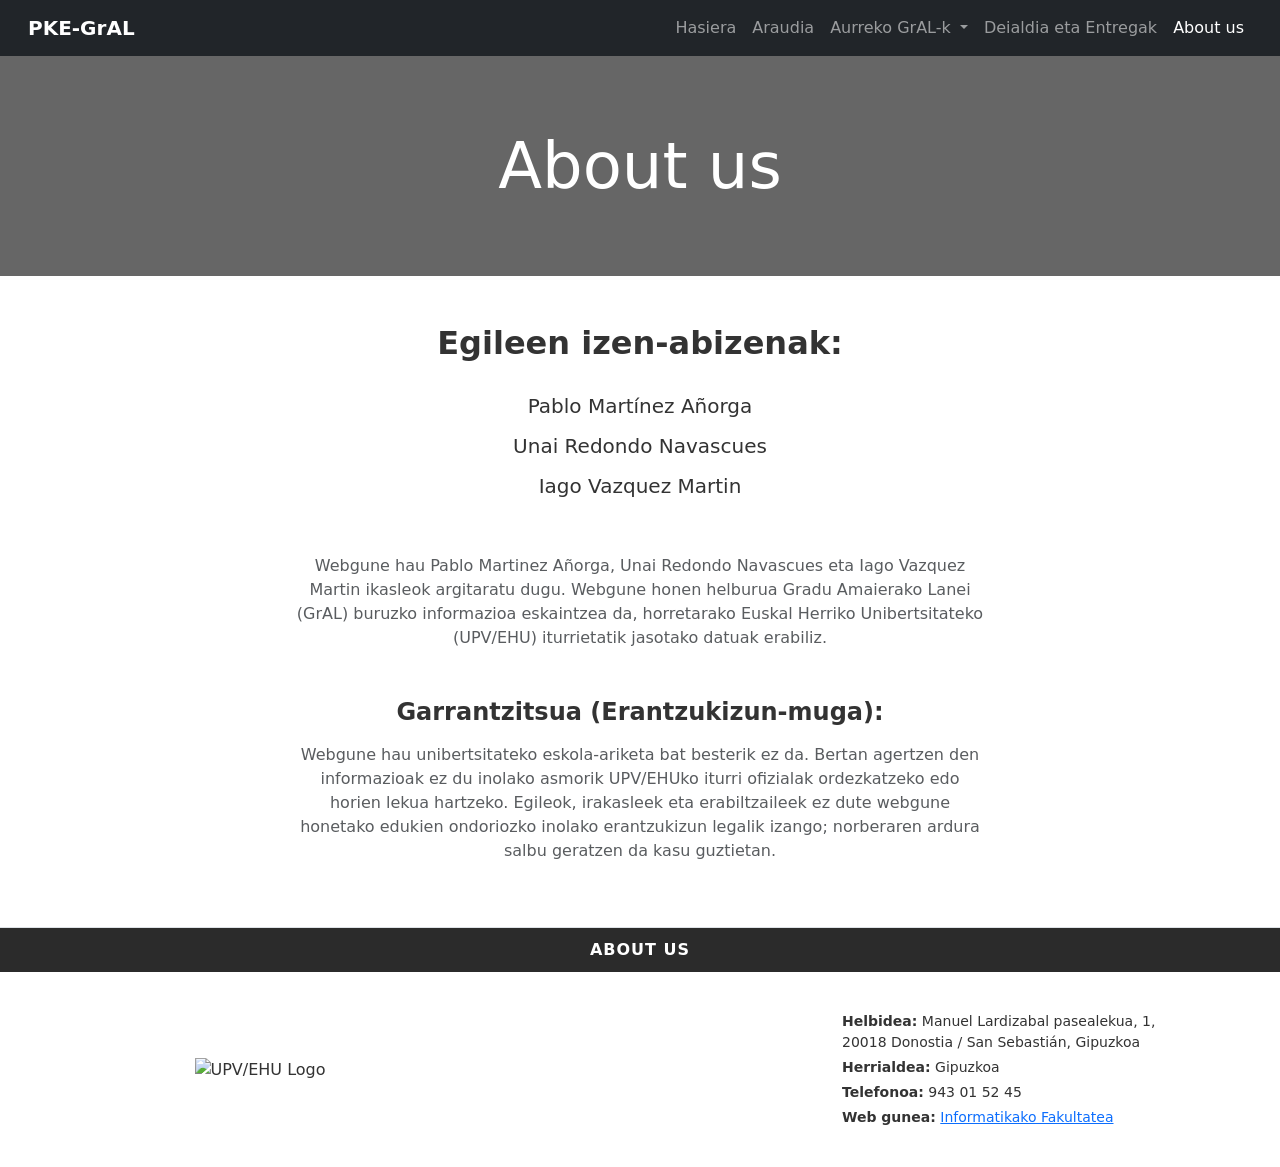
==== about-us.html @ a4811dd6 "mugikorrera pasa, faltatzen da azken urteko grlak" ====
<!DOCTYPE html>
<html lang="eu">
<head>
    <meta charset="UTF-8">
    <meta name="viewport" content="width=device-width, initial-scale=1.0">
    <title>PKE-GrAL - About us</title>

    <!-- Bootstrap 5 CSS e Iconos -->
    <link href="https://cdn.jsdelivr.net/npm/bootstrap@5.3.2/dist/css/bootstrap.min.css" rel="stylesheet">
    <link rel="stylesheet" href="https://cdn.jsdelivr.net/npm/bootstrap-icons@1.11.1/font/bootstrap-icons.css">

    <style>
        body {
            font-family: system-ui, -apple-system, BlinkMacSystemFont, "Segoe UI", Roboto, sans-serif;
            background-color: #ffffff;
            color: #333333;
        }

        /* Banner Hero de la cabecera */
        .hero-banner {
            position: relative;
            background: linear-gradient(rgba(0, 0, 0, 0.6), rgba(0, 0, 0, 0.6)), 
                        url('https://images.unsplash.com/photo-1541829070764-84a7d30dd3f3?auto=format&fit=crop&w=1200&q=80') center/cover no-repeat;
            min-height: 220px;
            display: flex;
            align-items: center;
            justify-content: center;
            color: white;
            text-align: center;
        }

        .footer-header {
            background-color: #2b2b2b;
            color: white;
            padding: 10px;
            font-weight: bold;
            text-align: center;
            letter-spacing: 1px;
        }
    </style>
</head>
<body>

    <!-- BARRA DE NAVEGACIÓN SUPERIOR (NAVBAR) -->
    <nav class="navbar navbar-expand-lg navbar-dark bg-dark sticky-top px-3">
        <div class="container-fluid">
            <a class="navbar-brand fw-bold me-4" href="index.html">PKE-GrAL</a>
            <button class="navbar-toggler" type="button" data-bs-toggle="collapse" data-bs-target="#navbarContent">
                <span class="navbar-toggler-icon"></span>
            </button>
            <div class="collapse navbar-collapse" id="navbarContent">
                <ul class="navbar-nav ms-auto mb-2 mb-lg-0 align-items-center">
                    <li class="nav-item">
                        <a class="nav-link" href="index.html">Hasiera</a>
                    </li>
                    <li class="nav-item">
                        <a class="nav-link" href="araudia.html">Araudia</a>
                    </li>
                    
                    <!-- Desplegable Aurreko GrAL-k -->
                    <li class="nav-item dropdown">
                        <a class="nav-link dropdown-toggle" href="#" role="button" data-bs-toggle="dropdown">
                            Aurreko GrAL-k
                        </a>
                        <ul class="dropdown-menu">
                            <li><a class="dropdown-item" href="aurrekoUrtekoGrALk/AurrekoGrALk.html">Aurreko GrAL-k Hasiera</a></li>
                            <li><a class="dropdown-item" href="aurrekoUrtekoGrALk/konputagailuen-ingeniaritza.html">Konputagailuen ingeniaritza</a></li>
                            <li><a class="dropdown-item" href="aurrekoUrtekoGrALk/software-ingeniaritza.html">Software ingeniaritza</a></li>
                            <li><hr class="dropdown-divider"></li>
                            <li><a class="dropdown-item" href="aurrekoUrtekoGrALk/poster.html">Poster</a></li>
                        </ul>
                    </li>

                    <li class="nav-item">
                        <a class="nav-link" href="deialdia-entregak.html">Deialdia eta Entregak</a>
                    </li>
                    <li class="nav-item">
                        <a class="nav-link active" href="about-us.html">About us</a>
                    </li>
                </ul>
            </div>
        </div>
    </nav>

    <!-- CABECERA DE LA PÁGINA -->
    <header class="hero-banner">
        <div class="container py-4">
            <h1 class="display-3 fw-normal mb-0">About us</h1>
        </div>
    </header>

    <main class="container my-5">
        <div class="row justify-content-center text-center">
            <div class="col-12 col-md-10 col-lg-8">
                
                <!-- EGILEEN IZEN-ABIZENAK -->
                <h2 class="fw-bold mb-4">Egileen izen-abizenak:</h2>
                
                <ul class="list-unstyled fs-5 mb-5 lh-lg">
                    <li>Pablo Martínez Añorga</li>
                    <li>Unai Redondo Navascues</li>
                    <li>Iago Vazquez Martin</li>
                </ul>

                <!-- TEXTO INTRODUCTORIO -->
                <p class="fs-6 text-muted mb-5 px-md-4">
                    Webgune hau Pablo Martinez Añorga, Unai Redondo Navascues eta Iago Vazquez Martin ikasleok argitaratu dugu. Webgune honen helburua Gradu Amaierako Lanei (GrAL) buruzko informazioa eskaintzea da, horretarako Euskal Herriko Unibertsitateko (UPV/EHU) iturrietatik jasotako datuak erabiliz.
                </p>

                <!-- GARRANTZITSUA / ERANTZUKIZUN-MUGA -->
                <h4 class="fw-bold mb-3">Garrantzitsua (Erantzukizun-muga):</h4>
                
                <p class="fs-6 text-muted px-md-4">
                    Webgune hau unibertsitateko eskola-ariketa bat besterik ez da. Bertan agertzen den informazioak ez du inolako asmorik UPV/EHUko iturri ofizialak ordezkatzeko edo horien lekua hartzeko. Egileok, irakasleek eta erabiltzaileek ez dute webgune honetako edukien ondoriozko inolako erantzukizun legalik izango; norberaren ardura salbu geratzen da kasu guztietan.
                </p>

            </div>
        </div>
    </main>

    <!-- PIE DE PÁGINA (FOOTER) -->
    <footer class="mt-5 border-top">
        <div class="footer-header">
            <a href="about-us.html" class="text-white text-decoration-none">ABOUT US</a>
        </div>
        <div class="container py-4">
            <div class="row align-items-center g-4">
                <div class="col-12 col-md-4 text-center">
                    <img src="https://upload.wikimedia.org/wikipedia/commons/8/8b/EHU_logo.svg" style="max-width: 220px;" alt="UPV/EHU Logo">
                </div>
                <div class="col-12 col-md-4 text-center">
                    <iframe src="https://www.google.com/maps/embed?pb=!1m18!1m12!1m3!1d2903.626246419082!2d-2.0089!3d43.3082!2m3!1f0!2f0!3f0!3m2!1i1024!2i768!4f13.1!3m3!1m2!1s0xd51b072230113c1%3A0xb35a3962635db150!2sFacultad%20de%20Inform%C3%A1tica%20UPV%2FEHU!5e0!3m2!1ses!2ses!4v1700000000000" width="100%" height="140" style="border:0; border-radius: 6px;" allowfullscreen="" loading="lazy"></iframe>
                </div>
                <div class="col-12 col-md-4 text-center text-md-start small">
                    <p class="mb-1"><strong>Helbidea:</strong> Manuel Lardizabal pasealekua, 1, 20018 Donostia / San Sebastián, Gipuzkoa</p>
                    <p class="mb-1"><strong>Herrialdea:</strong> Gipuzkoa</p>
                    <p class="mb-1"><strong>Telefonoa:</strong> 943 01 52 45</p>
                    <p class="mb-0"><strong>Web gunea:</strong> <a href="https://www.ehu.eus/eu/web/informatika-fakultatea" target="_blank">Informatikako Fakultatea</a></p>
                </div>
            </div>
        </div>
    </footer>

    <!-- Bootstrap 5 JS -->
    <script src="https://cdn.jsdelivr.net/npm/bootstrap@5.3.2/dist/js/bootstrap.bundle.min.js"></script>
</body>
</html>
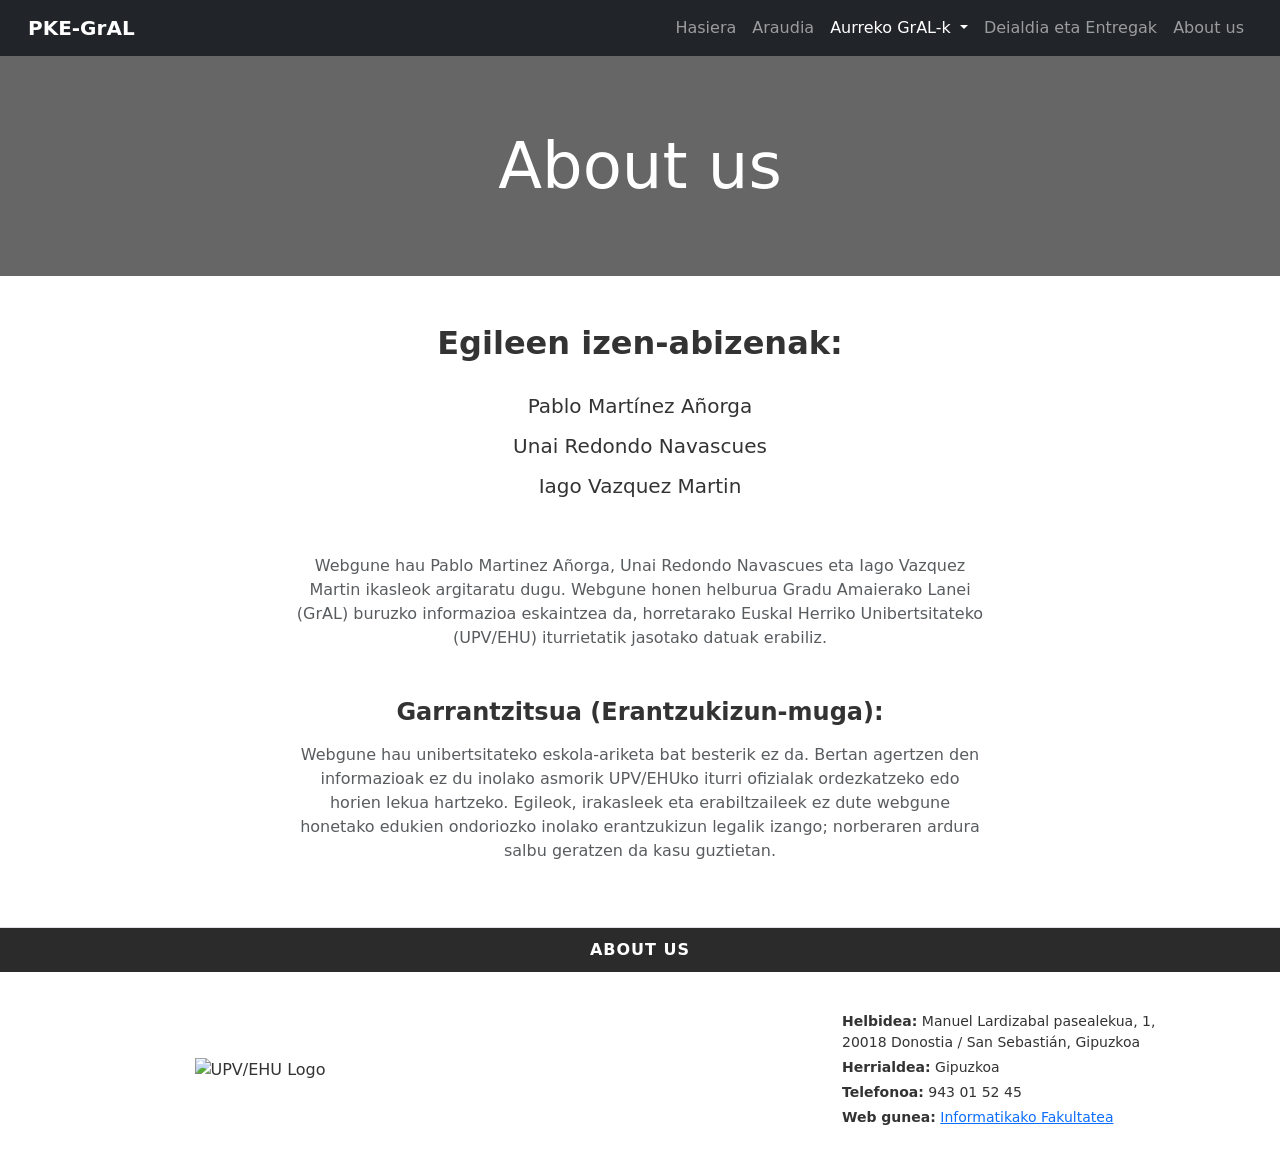
==== commit ada2a1c3: "final" ====
--- a/about-us.html
+++ b/about-us.html
@@ -41,41 +41,42 @@
 </head>
 <body>
 
-    <!-- BARRA DE NAVEGACIÓN SUPERIOR (NAVBAR) -->
-    <nav class="navbar navbar-expand-lg navbar-dark bg-dark sticky-top px-3">
+   <nav class="navbar navbar-expand-lg navbar-dark bg-dark sticky-top px-3">
         <div class="container-fluid">
-            <a class="navbar-brand fw-bold me-4" href="index.html">PKE-GrAL</a>
+            <a class="navbar-brand fw-bold me-4" href="../index.html">PKE-GrAL</a>
             <button class="navbar-toggler" type="button" data-bs-toggle="collapse" data-bs-target="#navbarContent">
                 <span class="navbar-toggler-icon"></span>
             </button>
             <div class="collapse navbar-collapse" id="navbarContent">
                 <ul class="navbar-nav ms-auto mb-2 mb-lg-0 align-items-center">
                     <li class="nav-item">
-                        <a class="nav-link" href="index.html">Hasiera</a>
+                        <a class="nav-link" href="../index.html">Hasiera</a>
                     </li>
                     <li class="nav-item">
-                        <a class="nav-link" href="araudia.html">Araudia</a>
+                        <a class="nav-link" href="../araudia.html">Araudia</a>
                     </li>
                     
                     <!-- Desplegable Aurreko GrAL-k -->
                     <li class="nav-item dropdown">
-                        <a class="nav-link dropdown-toggle" href="#" role="button" data-bs-toggle="dropdown">
+                        <a class="nav-link dropdown-toggle active" href="#" role="button" data-bs-toggle="dropdown">
                             Aurreko GrAL-k
                         </a>
                         <ul class="dropdown-menu">
-                            <li><a class="dropdown-item" href="aurrekoUrtekoGrALk/AurrekoGrALk.html">Aurreko GrAL-k Hasiera</a></li>
-                            <li><a class="dropdown-item" href="aurrekoUrtekoGrALk/konputagailuen-ingeniaritza.html">Konputagailuen ingeniaritza</a></li>
-                            <li><a class="dropdown-item" href="aurrekoUrtekoGrALk/software-ingeniaritza.html">Software ingeniaritza</a></li>
+                            <li><a class="dropdown-item" href="AurrekoGrALk.html">Aurreko GrAL-k Hasiera</a></li>
+                            <li><a class="dropdown-item" href="konputagailuen-ingeniaritza.html">Konputagailuen ingeniaritza</a></li>
+                            <li><a class="dropdown-item" href="konputazioa.html">Konputazioa</a></li>
+                            <li><a class="dropdown-item" href="software-ingeniaritza.html">Software ingeniaritza</a></li>
+                            <li><a class="dropdown-item active" href="adimen-artifiziala.html">Adimen artifiziala</a></li>
                             <li><hr class="dropdown-divider"></li>
-                            <li><a class="dropdown-item" href="aurrekoUrtekoGrALk/poster.html">Poster</a></li>
+                            <li><a class="dropdown-item" href="poster.html">Poster</a></li>
                         </ul>
                     </li>
 
                     <li class="nav-item">
-                        <a class="nav-link" href="deialdia-entregak.html">Deialdia eta Entregak</a>
+                        <a class="nav-link" href="../deialdia-entregak.html">Deialdia eta Entregak</a>
                     </li>
                     <li class="nav-item">
-                        <a class="nav-link active" href="about-us.html">About us</a>
+                        <a class="nav-link" href="../about-us.html">About us</a>
                     </li>
                 </ul>
             </div>
@@ -118,7 +119,6 @@
         </div>
     </main>
 
-    <!-- PIE DE PÁGINA (FOOTER) -->
     <footer class="mt-5 border-top">
         <div class="footer-header">
             <a href="about-us.html" class="text-white text-decoration-none">ABOUT US</a>
@@ -126,7 +126,7 @@
         <div class="container py-4">
             <div class="row align-items-center g-4">
                 <div class="col-12 col-md-4 text-center">
-                    <img src="https://upload.wikimedia.org/wikipedia/commons/8/8b/EHU_logo.svg" style="max-width: 220px;" alt="UPV/EHU Logo">
+                    <img src="https://encrypted-tbn0.gstatic.com/images?q=tbn:ANd9GcSznUfhhFv22Zl9vEBqTH_41mtO6iD3fQ0J_lD-IQPACg&s=10" style="max-width: 220px;" alt="UPV/EHU Logo">
                 </div>
                 <div class="col-12 col-md-4 text-center">
                     <iframe src="https://www.google.com/maps/embed?pb=!1m18!1m12!1m3!1d2903.626246419082!2d-2.0089!3d43.3082!2m3!1f0!2f0!3f0!3m2!1i1024!2i768!4f13.1!3m3!1m2!1s0xd51b072230113c1%3A0xb35a3962635db150!2sFacultad%20de%20Inform%C3%A1tica%20UPV%2FEHU!5e0!3m2!1ses!2ses!4v1700000000000" width="100%" height="140" style="border:0; border-radius: 6px;" allowfullscreen="" loading="lazy"></iframe>
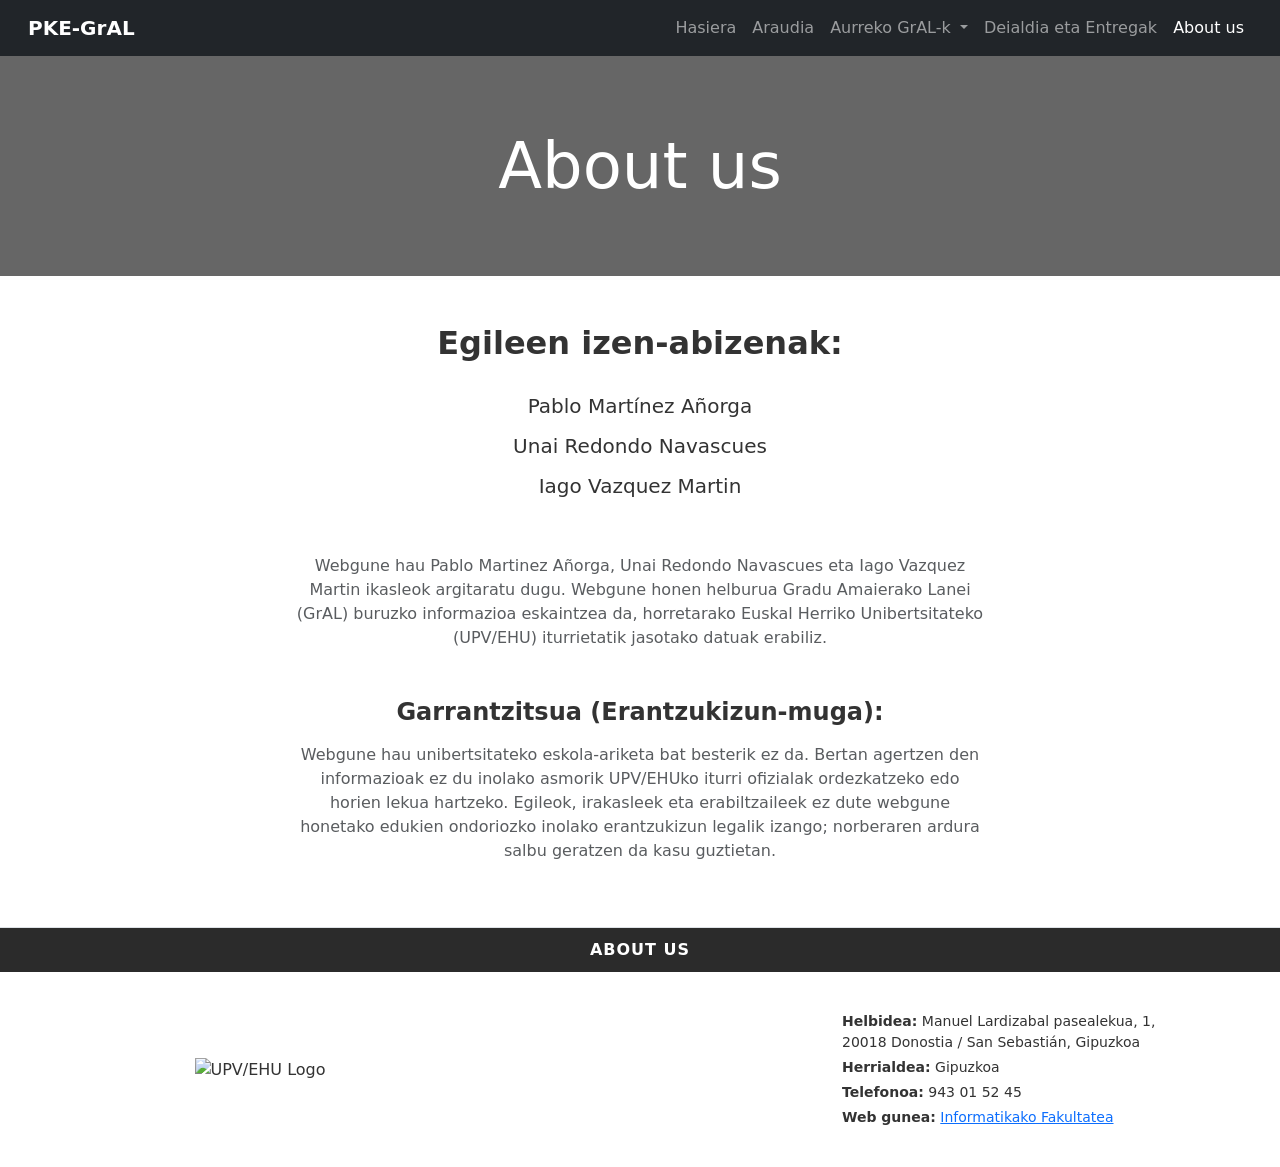
==== commit c8c9fa5e: "error de nav" ====
--- a/about-us.html
+++ b/about-us.html
@@ -41,42 +41,43 @@
 </head>
 <body>
 
-   <nav class="navbar navbar-expand-lg navbar-dark bg-dark sticky-top px-3">
+   <!-- BARRA DE NAVEGACIÓN SUPERIOR (NAVBAR) -->
+    <nav class="navbar navbar-expand-lg navbar-dark bg-dark sticky-top px-3">
         <div class="container-fluid">
-            <a class="navbar-brand fw-bold me-4" href="../index.html">PKE-GrAL</a>
+            <a class="navbar-brand fw-bold me-4" href="index.html">PKE-GrAL</a>
             <button class="navbar-toggler" type="button" data-bs-toggle="collapse" data-bs-target="#navbarContent">
                 <span class="navbar-toggler-icon"></span>
             </button>
             <div class="collapse navbar-collapse" id="navbarContent">
                 <ul class="navbar-nav ms-auto mb-2 mb-lg-0 align-items-center">
                     <li class="nav-item">
-                        <a class="nav-link" href="../index.html">Hasiera</a>
+                        <a class="nav-link" href="index.html">Hasiera</a>
                     </li>
                     <li class="nav-item">
-                        <a class="nav-link" href="../araudia.html">Araudia</a>
+                        <a class="nav-link" href="araudia.html">Araudia</a>
                     </li>
                     
                     <!-- Desplegable Aurreko GrAL-k -->
                     <li class="nav-item dropdown">
-                        <a class="nav-link dropdown-toggle active" href="#" role="button" data-bs-toggle="dropdown">
+                        <a class="nav-link dropdown-toggle" href="#" role="button" data-bs-toggle="dropdown">
                             Aurreko GrAL-k
                         </a>
                         <ul class="dropdown-menu">
-                            <li><a class="dropdown-item" href="AurrekoGrALk.html">Aurreko GrAL-k Hasiera</a></li>
-                            <li><a class="dropdown-item" href="konputagailuen-ingeniaritza.html">Konputagailuen ingeniaritza</a></li>
-                            <li><a class="dropdown-item" href="konputazioa.html">Konputazioa</a></li>
-                            <li><a class="dropdown-item" href="software-ingeniaritza.html">Software ingeniaritza</a></li>
-                            <li><a class="dropdown-item active" href="adimen-artifiziala.html">Adimen artifiziala</a></li>
+                            <li><a class="dropdown-item" href="aurrekoUrtekoGrALk/AurrekoGrALk.html">Aurreko GrAL-k Hasiera</a></li>
+                            <li><a class="dropdown-item" href="aurrekoUrtekoGrALk/konputagailuen-ingeniaritza.html">Konputagailuen ingeniaritza</a></li>
+                            <li><a class="dropdown-item" href="aurrekoUrtekoGrALk/konputazioa.html">Konputazioa</a></li>
+                            <li><a class="dropdown-item" href="aurrekoUrtekoGrALk/software-ingeniaritza.html">Software ingeniaritza</a></li>
+                            <li><a class="dropdown-item" href="aurrekoUrtekoGrALk/adimen-artifiziala.html">Adimen artifiziala</a></li>
                             <li><hr class="dropdown-divider"></li>
-                            <li><a class="dropdown-item" href="poster.html">Poster</a></li>
+                            <li><a class="dropdown-item" href="aurrekoUrtekoGrALk/poster.html">Poster</a></li>
                         </ul>
                     </li>
 
                     <li class="nav-item">
-                        <a class="nav-link" href="../deialdia-entregak.html">Deialdia eta Entregak</a>
+                        <a class="nav-link" href="deialdia-entregak.html">Deialdia eta Entregak</a>
                     </li>
                     <li class="nav-item">
-                        <a class="nav-link" href="../about-us.html">About us</a>
+                        <a class="nav-link active" href="about-us.html">About us</a>
                     </li>
                 </ul>
             </div>
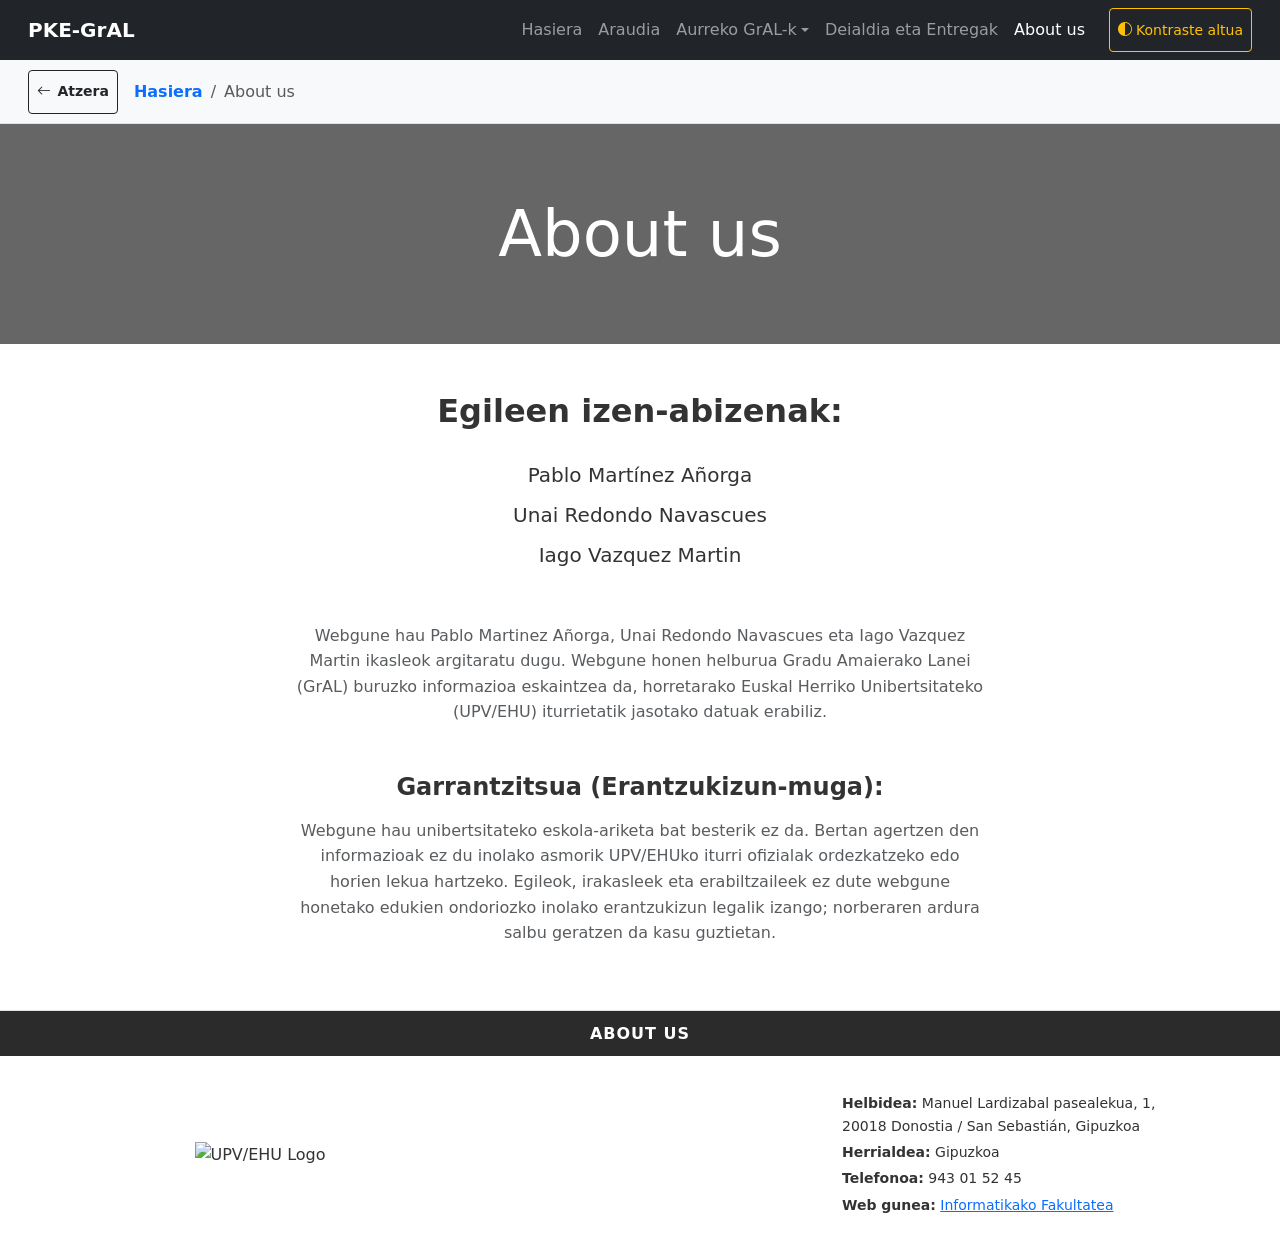
==== commit 3e8f595e: "feat: alto contraste, breadcrumb y plantilla nav accesible" ====
--- a/about-us.html
+++ b/about-us.html
@@ -8,14 +8,13 @@
     <!-- Bootstrap 5 CSS e Iconos -->
     <link href="https://cdn.jsdelivr.net/npm/bootstrap@5.3.2/dist/css/bootstrap.min.css" rel="stylesheet">
     <link rel="stylesheet" href="https://cdn.jsdelivr.net/npm/bootstrap-icons@1.11.1/font/bootstrap-icons.css">
+    
+    <!-- CSS Global de Accesibilidad y Móvil -->
+    <link rel="stylesheet" href="css/custom.css">
+    <!-- JS Global (Alto Contraste y Atzera) -->
+    <script src="js/common.js" defer></script>
 
     <style>
-        body {
-            font-family: system-ui, -apple-system, BlinkMacSystemFont, "Segoe UI", Roboto, sans-serif;
-            background-color: #ffffff;
-            color: #333333;
-        }
-
         /* Banner Hero de la cabecera */
         .hero-banner {
             position: relative;
@@ -28,28 +27,22 @@
             color: white;
             text-align: center;
         }
-
-        .footer-header {
-            background-color: #2b2b2b;
-            color: white;
-            padding: 10px;
-            font-weight: bold;
-            text-align: center;
-            letter-spacing: 1px;
-        }
     </style>
 </head>
 <body>
 
-   <!-- BARRA DE NAVEGACIÓN SUPERIOR (NAVBAR) -->
-    <nav class="navbar navbar-expand-lg navbar-dark bg-dark sticky-top px-3">
+    <!-- ENLACE RÁPIDO PARA TECLADO Y LECTORES DE PANTALLA -->
+    <a href="#main-content" class="skip-link">Joan eduki nagusira</a>
+
+    <!-- ================= PLANTILLA MODELO <nav> FINAL ================= -->
+    <nav class="navbar navbar-expand-lg navbar-dark bg-dark sticky-top px-3" aria-label="Nabigazio nagusia">
         <div class="container-fluid">
             <a class="navbar-brand fw-bold me-4" href="index.html">PKE-GrAL</a>
-            <button class="navbar-toggler" type="button" data-bs-toggle="collapse" data-bs-target="#navbarContent">
+            <button class="navbar-toggler" type="button" data-bs-toggle="collapse" data-bs-target="#navbarContent" aria-controls="navbarContent" aria-expanded="false" aria-label="Menua ireki edo itxi">
                 <span class="navbar-toggler-icon"></span>
             </button>
             <div class="collapse navbar-collapse" id="navbarContent">
-                <ul class="navbar-nav ms-auto mb-2 mb-lg-0 align-items-center">
+                <ul class="navbar-nav ms-auto mb-2 mb-lg-0 align-items-lg-center">
                     <li class="nav-item">
                         <a class="nav-link" href="index.html">Hasiera</a>
                     </li>
@@ -59,7 +52,7 @@
                     
                     <!-- Desplegable Aurreko GrAL-k -->
                     <li class="nav-item dropdown">
-                        <a class="nav-link dropdown-toggle" href="#" role="button" data-bs-toggle="dropdown">
+                        <a class="nav-link dropdown-toggle" href="#" role="button" data-bs-toggle="dropdown" aria-expanded="false">
                             Aurreko GrAL-k
                         </a>
                         <ul class="dropdown-menu">
@@ -77,10 +70,29 @@
                         <a class="nav-link" href="deialdia-entregak.html">Deialdia eta Entregak</a>
                     </li>
                     <li class="nav-item">
-                        <a class="nav-link active" href="about-us.html">About us</a>
+                        <a class="nav-link active" aria-current="page" href="about-us.html">About us</a>
+                    </li>
+                    <li class="nav-item ms-lg-3">
+                        <button type="button" id="btn-high-contrast" class="btn btn-outline-warning btn-sm btn-contrast" aria-pressed="false">
+                            <i class="bi bi-circle-half me-1" aria-hidden="true"></i> Kontraste altua
+                        </button>
                     </li>
                 </ul>
             </div>
+        </div>
+    </nav>
+    <!-- =============== FIN PLANTILLA MODELO <nav> FINAL =============== -->
+
+    <!-- BARRA DE BREADCRUMB + BOTÓN ATZERA -->
+    <nav aria-label="Breadcrumb" class="breadcrumb-bar">
+        <div class="container-fluid d-flex flex-wrap align-items-center gap-3">
+            <button type="button" id="btn-atzera" class="btn btn-outline-dark btn-sm btn-atzera" aria-label="Aurreko orrira itzuli">
+                <i class="bi bi-arrow-left" aria-hidden="true"></i> Atzera
+            </button>
+            <ol class="breadcrumb mb-0">
+                <li class="breadcrumb-item"><a href="index.html">Hasiera</a></li>
+                <li class="breadcrumb-item active" aria-current="page">About us</li>
+            </ol>
         </div>
     </nav>
 
@@ -91,7 +103,7 @@
         </div>
     </header>
 
-    <main class="container my-5">
+    <main id="main-content" class="container my-5">
         <div class="row justify-content-center text-center">
             <div class="col-12 col-md-10 col-lg-8">
                 
@@ -130,13 +142,13 @@
                     <img src="https://encrypted-tbn0.gstatic.com/images?q=tbn:ANd9GcSznUfhhFv22Zl9vEBqTH_41mtO6iD3fQ0J_lD-IQPACg&s=10" style="max-width: 220px;" alt="UPV/EHU Logo">
                 </div>
                 <div class="col-12 col-md-4 text-center">
-                    <iframe src="https://www.google.com/maps/embed?pb=!1m18!1m12!1m3!1d2903.626246419082!2d-2.0089!3d43.3082!2m3!1f0!2f0!3f0!3m2!1i1024!2i768!4f13.1!3m3!1m2!1s0xd51b072230113c1%3A0xb35a3962635db150!2sFacultad%20de%20Inform%C3%A1tica%20UPV%2FEHU!5e0!3m2!1ses!2ses!4v1700000000000" width="100%" height="140" style="border:0; border-radius: 6px;" allowfullscreen="" loading="lazy"></iframe>
+                    <iframe title="UPV/EHU Informatikako Fakultatearen kokapena mapan" src="https://www.google.com/maps/embed?pb=!1m18!1m12!1m3!1d2903.626246419082!2d-2.0089!3d43.3082!2m3!1f0!2f0!3f0!3m2!1i1024!2i768!4f13.1!3m3!1m2!1s0xd51b072230113c1%3A0xb35a3962635db150!2sFacultad%20de%20Inform%C3%A1tica%20UPV%2FEHU!5e0!3m2!1ses!2ses!4v1700000000000" width="100%" height="140" style="border:0; border-radius: 6px;" allowfullscreen="" loading="lazy"></iframe>
                 </div>
                 <div class="col-12 col-md-4 text-center text-md-start small">
                     <p class="mb-1"><strong>Helbidea:</strong> Manuel Lardizabal pasealekua, 1, 20018 Donostia / San Sebastián, Gipuzkoa</p>
                     <p class="mb-1"><strong>Herrialdea:</strong> Gipuzkoa</p>
                     <p class="mb-1"><strong>Telefonoa:</strong> 943 01 52 45</p>
-                    <p class="mb-0"><strong>Web gunea:</strong> <a href="https://www.ehu.eus/eu/web/informatika-fakultatea" target="_blank">Informatikako Fakultatea</a></p>
+                    <p class="mb-0"><strong>Web gunea:</strong> <a href="https://www.ehu.eus/eu/web/informatika-fakultatea" target="_blank" rel="noopener">Informatikako Fakultatea</a></p>
                 </div>
             </div>
         </div>
--- a/css/custom.css
+++ b/css/custom.css
@@ -0,0 +1,235 @@
+/* =========================================================
+   1. BASE Y ACCESIBILIDAD DE TECLADO / LECTORES
+   ========================================================= */
+html {
+    font-size: 16px; /* Tamaño base accesible en móvil y escritorio */
+    scroll-behavior: smooth;
+}
+
+body {
+    font-family: system-ui, -apple-system, BlinkMacSystemFont, "Segoe UI", Roboto, sans-serif;
+    background-color: #ffffff;
+    color: #333333;
+    line-height: 1.6;
+}
+
+/* Foco visible al navegar con Tabulador */
+a:focus-visible,
+button:focus-visible,
+input:focus-visible,
+select:focus-visible,
+[tabindex]:focus-visible {
+    outline: 3px solid #ff9900 !important;
+    outline-offset: 2px !important;
+}
+
+/* Enlace saltar al contenido principal (teclado y screen readers) */
+.skip-link {
+    position: absolute;
+    top: -100px;
+    left: 1rem;
+    background-color: #000000;
+    color: #ffff00;
+    padding: 0.75rem 1.25rem;
+    font-weight: 700;
+    text-decoration: none;
+    border: 2px solid #ffff00;
+    border-radius: 6px;
+    z-index: 2000;
+}
+
+.skip-link:focus {
+    top: 1rem;
+}
+
+/* =========================================================
+   2. NAVEGACIÓN, BREADCRUMB Y BOTÓN "ATZERA"
+   ========================================================= */
+.navbar .nav-link,
+.navbar .dropdown-item,
+.btn-contrast {
+    min-height: 44px;
+    display: inline-flex;
+    align-items: center;
+}
+
+.navbar .dropdown-item {
+    display: flex;
+}
+
+.breadcrumb-bar {
+    background-color: #f8f9fa;
+    border-bottom: 1px solid #dee2e6;
+    padding: 0.6rem 1rem;
+}
+
+.btn-atzera {
+    min-height: 44px;
+    min-width: 44px;
+    font-weight: 600;
+    display: inline-flex;
+    align-items: center;
+    gap: 0.4rem;
+}
+
+.breadcrumb-bar .breadcrumb-item a {
+    min-height: 44px;
+    display: inline-flex;
+    align-items: center;
+    font-weight: 600;
+    color: #0d6efd;
+    text-decoration: none;
+}
+
+.breadcrumb-bar .breadcrumb-item a:hover {
+    text-decoration: underline;
+}
+
+.breadcrumb-bar .breadcrumb-item.active {
+    display: inline-flex;
+    align-items: center;
+    min-height: 44px;
+}
+
+.footer-header {
+    background-color: #2b2b2b;
+    color: white;
+    padding: 10px;
+    font-weight: bold;
+    text-align: center;
+    letter-spacing: 1px;
+}
+
+/* =========================================================
+   3. TAMAÑOS DE BOTÓN Y FUENTE EN MÓVIL (<= 768px)
+   ========================================================= */
+@media (max-width: 768px) {
+    body {
+        font-size: 1rem; /* 16px mínimo garantizado */
+    }
+
+    p, li, .small, small {
+        font-size: 1rem !important;
+    }
+
+    h1, .display-3 {
+        font-size: 2rem !important;
+    }
+
+    h2 {
+        font-size: 1.5rem !important;
+    }
+
+    h3, h4 {
+        font-size: 1.25rem !important;
+    }
+
+    /* Área táctil mínima de 44x44px para todos los botones y enlaces de menú */
+    button,
+    .btn,
+    .navbar-toggler,
+    .nav-link,
+    .dropdown-item,
+    input[type="submit"],
+    input[type="button"],
+    select {
+        min-height: 44px !important;
+        min-width: 44px !important;
+        font-size: 1rem !important;
+        padding: 0.6rem 1rem !important;
+    }
+
+    .navbar-nav {
+        align-items: stretch !important;
+        padding-top: 0.5rem;
+    }
+
+    .btn-contrast {
+        width: 100%;
+        justify-content: center;
+        margin-top: 0.5rem;
+    }
+}
+
+/* =========================================================
+   4. MODO ALTO CONTRASTE (Sobreescribe Bootstrap 5)
+   ========================================================= */
+body.high-contrast,
+body.high-contrast main,
+body.high-contrast section,
+body.high-contrast article,
+body.high-contrast footer,
+body.high-contrast .card,
+body.high-contrast .accordion-item,
+body.high-contrast .accordion-body,
+body.high-contrast .modal-content {
+    background-color: #000000 !important;
+    color: #ffffff !important;
+}
+
+body.high-contrast .navbar,
+body.high-contrast .breadcrumb-bar,
+body.high-contrast .footer-header,
+body.high-contrast .dropdown-menu,
+body.high-contrast .hero-banner {
+    background: #000000 !important;
+    background-color: #000000 !important;
+    color: #ffffff !important;
+    border-bottom: 2px solid #ffff00 !important;
+}
+
+body.high-contrast .dropdown-menu,
+body.high-contrast .card,
+body.high-contrast footer {
+    border: 2px solid #ffff00 !important;
+}
+
+body.high-contrast h1,
+body.high-contrast h2,
+body.high-contrast h3,
+body.high-contrast h4,
+body.high-contrast h5,
+body.high-contrast p,
+body.high-contrast li,
+body.high-contrast span,
+body.high-contrast label,
+body.high-contrast .text-muted,
+body.high-contrast .breadcrumb-item.active {
+    color: #ffffff !important;
+}
+
+body.high-contrast a,
+body.high-contrast .nav-link,
+body.high-contrast .dropdown-item,
+body.high-contrast .navbar-brand {
+    color: #ffff00 !important;
+    text-decoration: underline !important;
+}
+
+body.high-contrast a:hover,
+body.high-contrast .nav-link:hover,
+body.high-contrast .nav-link.active,
+body.high-contrast .dropdown-item:hover {
+    background-color: #ffff00 !important;
+    color: #000000 !important;
+}
+
+body.high-contrast button,
+body.high-contrast .btn,
+body.high-contrast .btn-contrast,
+body.high-contrast .btn-atzera,
+body.high-contrast .navbar-toggler {
+    background-color: #ffff00 !important;
+    color: #000000 !important;
+    border: 2px solid #ffffff !important;
+    font-weight: 800 !important;
+}
+
+/* Asegura que las rayas del menú hamburguesa sean negras sobre el botón amarillo */
+body.high-contrast .navbar-toggler-icon {
+    filter: invert(1) grayscale(100%) brightness(0);
+}
+
+body.high-contrast .breadcrumb-item + .breadcrumb-item::before {
+    color: #ffff00 !important;
+}
